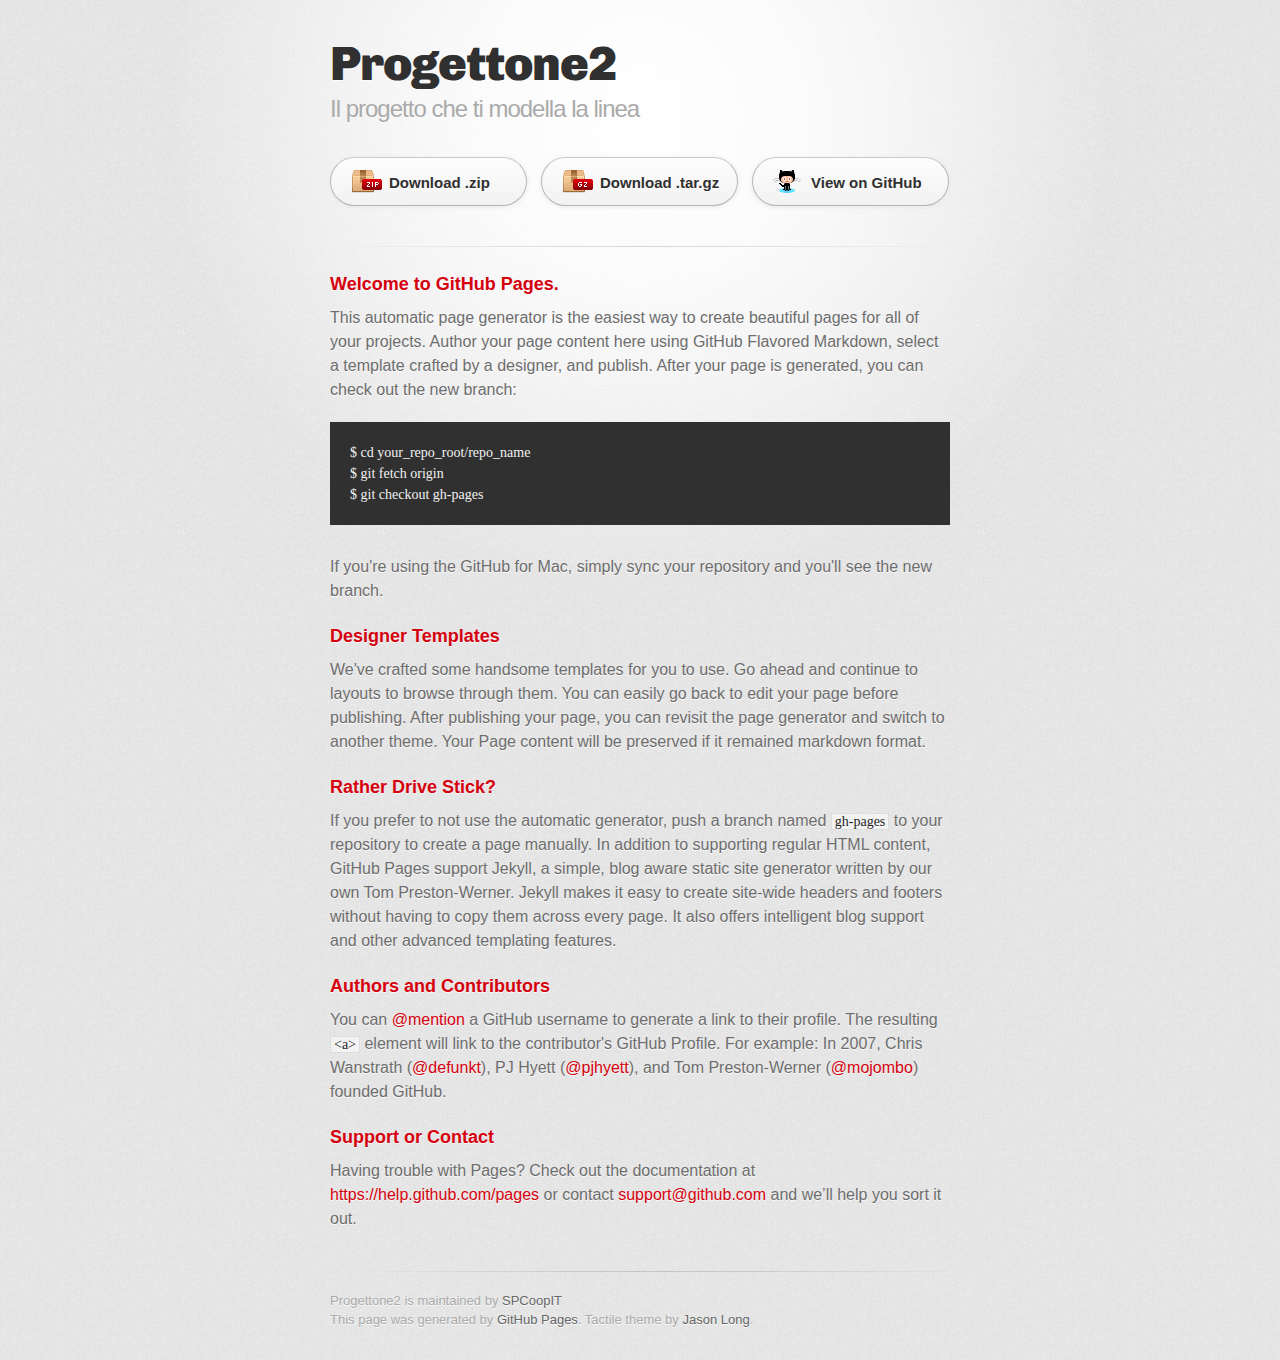
==== index.html @ f04b814a "Create gh-pages branch via GitHub" ====
<!DOCTYPE html>
<html>
  <head>
    <meta charset='utf-8'>
    <meta http-equiv="X-UA-Compatible" content="chrome=1">
    <link href='https://fonts.googleapis.com/css?family=Chivo:900' rel='stylesheet' type='text/css'>
    <link rel="stylesheet" type="text/css" href="stylesheets/stylesheet.css" media="screen">
    <link rel="stylesheet" type="text/css" href="stylesheets/pygment_trac.css" media="screen">
    <link rel="stylesheet" type="text/css" href="stylesheets/print.css" media="print">
    <!--[if lt IE 9]>
    <script src="//html5shiv.googlecode.com/svn/trunk/html5.js"></script>
    <![endif]-->
    <title>Progettone2 by SPCoopIT</title>
  </head>

  <body>
    <div id="container">
      <div class="inner">

        <header>
          <h1>Progettone2</h1>
          <h2>Il progetto che ti modella la linea</h2>
        </header>

        <section id="downloads" class="clearfix">
          <a href="https://github.com/SPCoopIT/Progettone2/zipball/master" id="download-zip" class="button"><span>Download .zip</span></a>
          <a href="https://github.com/SPCoopIT/Progettone2/tarball/master" id="download-tar-gz" class="button"><span>Download .tar.gz</span></a>
          <a href="https://github.com/SPCoopIT/Progettone2" id="view-on-github" class="button"><span>View on GitHub</span></a>
        </section>

        <hr>

        <section id="main_content">
          <h3>
<a id="welcome-to-github-pages" class="anchor" href="#welcome-to-github-pages" aria-hidden="true"><span class="octicon octicon-link"></span></a>Welcome to GitHub Pages.</h3>

<p>This automatic page generator is the easiest way to create beautiful pages for all of your projects. Author your page content here using GitHub Flavored Markdown, select a template crafted by a designer, and publish. After your page is generated, you can check out the new branch:</p>

<pre><code>$ cd your_repo_root/repo_name
$ git fetch origin
$ git checkout gh-pages
</code></pre>

<p>If you're using the GitHub for Mac, simply sync your repository and you'll see the new branch.</p>

<h3>
<a id="designer-templates" class="anchor" href="#designer-templates" aria-hidden="true"><span class="octicon octicon-link"></span></a>Designer Templates</h3>

<p>We've crafted some handsome templates for you to use. Go ahead and continue to layouts to browse through them. You can easily go back to edit your page before publishing. After publishing your page, you can revisit the page generator and switch to another theme. Your Page content will be preserved if it remained markdown format.</p>

<h3>
<a id="rather-drive-stick" class="anchor" href="#rather-drive-stick" aria-hidden="true"><span class="octicon octicon-link"></span></a>Rather Drive Stick?</h3>

<p>If you prefer to not use the automatic generator, push a branch named <code>gh-pages</code> to your repository to create a page manually. In addition to supporting regular HTML content, GitHub Pages support Jekyll, a simple, blog aware static site generator written by our own Tom Preston-Werner. Jekyll makes it easy to create site-wide headers and footers without having to copy them across every page. It also offers intelligent blog support and other advanced templating features.</p>

<h3>
<a id="authors-and-contributors" class="anchor" href="#authors-and-contributors" aria-hidden="true"><span class="octicon octicon-link"></span></a>Authors and Contributors</h3>

<p>You can <a href="https://github.com/blog/821" class="user-mention">@mention</a> a GitHub username to generate a link to their profile. The resulting <code>&lt;a&gt;</code> element will link to the contributor's GitHub Profile. For example: In 2007, Chris Wanstrath (<a href="https://github.com/defunkt" class="user-mention">@defunkt</a>), PJ Hyett (<a href="https://github.com/pjhyett" class="user-mention">@pjhyett</a>), and Tom Preston-Werner (<a href="https://github.com/mojombo" class="user-mention">@mojombo</a>) founded GitHub.</p>

<h3>
<a id="support-or-contact" class="anchor" href="#support-or-contact" aria-hidden="true"><span class="octicon octicon-link"></span></a>Support or Contact</h3>

<p>Having trouble with Pages? Check out the documentation at <a href="https://help.github.com/pages">https://help.github.com/pages</a> or contact <a href="mailto:support@github.com">support@github.com</a> and we’ll help you sort it out.</p>
        </section>

        <footer>
          Progettone2 is maintained by <a href="https://github.com/SPCoopIT">SPCoopIT</a><br>
          This page was generated by <a href="https://pages.github.com">GitHub Pages</a>. Tactile theme by <a href="https://twitter.com/jasonlong">Jason Long</a>.
        </footer>

        
      </div>
    </div>
  </body>
</html>
---- stylesheets/stylesheet.css ----
/* http://meyerweb.com/eric/tools/css/reset/
   v2.0 | 20110126
   License: none (public domain)
*/
html, body, div, span, applet, object, iframe,
h1, h2, h3, h4, h5, h6, p, blockquote, pre,
a, abbr, acronym, address, big, cite, code,
del, dfn, em, img, ins, kbd, q, s, samp,
small, strike, strong, sub, sup, tt, var,
b, u, i, center,
dl, dt, dd, ol, ul, li,
fieldset, form, label, legend,
table, caption, tbody, tfoot, thead, tr, th, td,
article, aside, canvas, details, embed,
figure, figcaption, footer, header, hgroup,
menu, nav, output, ruby, section, summary,
time, mark, audio, video {
	padding: 0;
	margin: 0;
	font: inherit;
	font-size: 100%;
	vertical-align: baseline;
	border: 0;
}
/* HTML5 display-role reset for older browsers */
article, aside, details, figcaption, figure,
footer, header, hgroup, menu, nav, section {
	display: block;
}
body {
	line-height: 1;
}
ol, ul {
	list-style: none;
}
blockquote, q {
	quotes: none;
}
blockquote:before, blockquote:after,
q:before, q:after {
	content: '';
	content: none;
}
table {
	border-spacing: 0;
	border-collapse: collapse;
}

/* LAYOUT STYLES */
body {
  font-family: 'Helvetica Neue', Helvetica, Arial, serif;
  font-size: 1em;
  line-height: 1.5;
  color: #6d6d6d;
  text-shadow: 0 1px 0 rgba(255, 255, 255, 0.8);
  background: #e7e7e7 url(../images/body-bg.png) 0 0 repeat;
}

a {
  color: #d5000d;
}
a:hover {
  color: #c5000c;
}

header {
  padding-top: 35px;
  padding-bottom: 25px;
}

header h1 {
  font-family: 'Chivo', 'Helvetica Neue', Helvetica, Arial, serif;
  font-size: 48px; font-weight: 900;
  line-height: 1.2;
  color: #303030;
  letter-spacing: -1px;
}

header h2 {
  font-size: 24px;
  font-weight: normal;
  line-height: 1.3;
  color: #aaa;
  letter-spacing: -1px;
}

#container {
  min-height: 595px;
  background: transparent url(../images/highlight-bg.jpg) 50% 0 no-repeat;
}

.inner {
  width: 620px;
  margin: 0 auto;
}

#container .inner img {
  max-width: 100%;
}

#downloads {
  margin-bottom: 40px;
}

a.button {
  display: block;
  float: left;
  width: 179px;
  padding: 12px 8px 12px 8px;
  margin-right: 14px;
  font-size: 15px;
  font-weight: bold;
  line-height: 25px;
  color: #303030;
  background: #fdfdfd; /* Old browsers */
  background: -moz-linear-gradient(top,  #fdfdfd 0%, #f2f2f2 100%); /* FF3.6+ */
  background: -webkit-gradient(linear, left top, left bottom, color-stop(0%,#fdfdfd), color-stop(100%,#f2f2f2)); /* Chrome,Safari4+ */
  background: -webkit-linear-gradient(top,  #fdfdfd 0%,#f2f2f2 100%); /* Chrome10+,Safari5.1+ */
  background: -o-linear-gradient(top,  #fdfdfd 0%,#f2f2f2 100%); /* Opera 11.10+ */
  background: -ms-linear-gradient(top,  #fdfdfd 0%,#f2f2f2 100%); /* IE10+ */
  background: linear-gradient(top,  #fdfdfd 0%,#f2f2f2 100%); /* W3C */
  filter: progid:DXImageTransform.Microsoft.gradient( startColorstr='#fdfdfd', endColorstr='#f2f2f2',GradientType=0 ); /* IE6-9 */
  border-top: solid 1px #cbcbcb;
  border-right: solid 1px #b7b7b7;
  border-bottom: solid 1px #b3b3b3;
  border-left: solid 1px #b7b7b7;
  border-radius: 30px;
  -webkit-box-shadow: 10px 10px 5px #888;
  -moz-box-shadow: 10px 10px 5px #888;
  box-shadow: 0px 1px 5px #e8e8e8;
  -moz-border-radius: 30px;
  -webkit-border-radius: 30px;
}
a.button:hover {
  background: #fafafa; /* Old browsers */
  background: -moz-linear-gradient(top,  #fdfdfd 0%, #f6f6f6 100%); /* FF3.6+ */
  background: -webkit-gradient(linear, left top, left bottom, color-stop(0%,#fdfdfd), color-stop(100%,#f6f6f6)); /* Chrome,Safari4+ */
  background: -webkit-linear-gradient(top,  #fdfdfd 0%,#f6f6f6 100%); /* Chrome10+,Safari5.1+ */
  background: -o-linear-gradient(top,  #fdfdfd 0%,#f6f6f6 100%); /* Opera 11.10+ */
  background: -ms-linear-gradient(top,  #fdfdfd 0%,#f6f6f6 100%); /* IE10+ */
  background: linear-gradient(top,  #fdfdfd 0%,#f6f6f6, 100%); /* W3C */
  filter: progid:DXImageTransform.Microsoft.gradient( startColorstr='#fdfdfd', endColorstr='#f6f6f6',GradientType=0 ); /* IE6-9 */
  border-top: solid 1px #b7b7b7;
  border-right: solid 1px #b3b3b3;
  border-bottom: solid 1px #b3b3b3;
  border-left: solid 1px #b3b3b3;
}

a.button span {
  display: block;
  height: 23px;
  padding-left: 50px;
}

#download-zip span {
  background: transparent url(../images/zip-icon.png) 12px 50% no-repeat;
}
#download-tar-gz span {
  background: transparent url(../images/tar-gz-icon.png) 12px 50% no-repeat;
}
#view-on-github span {
  background: transparent url(../images/octocat-icon.png) 12px 50% no-repeat;
}
#view-on-github {
  margin-right: 0;
}

code, pre {
  margin-bottom: 30px;
  font-family: Monaco, "Bitstream Vera Sans Mono", "Lucida Console", Terminal;
  font-size: 14px;
  color: #222;
}

code {
  padding: 0 3px;
  background-color: #f2f2f2;
  border: solid 1px #ddd;
}

pre {
  padding: 20px;
  overflow: auto;
  color: #f2f2f2;
  text-shadow: none;
  background: #303030;
}
pre code {
  padding: 0;
  color: #f2f2f2;
  background-color: #303030;
  border: none;
}

ul, ol, dl {
  margin-bottom: 20px;
}


/* COMMON STYLES */

hr {
  height: 1px;
  padding-bottom: 1em;
  margin-top: 1em;
  line-height: 1px;
  background: transparent url('../images/hr.png') 50% 0 no-repeat;
  border: none;
}

strong {
  font-weight: bold;
}

em {
  font-style: italic;
}

table {
  width: 100%;
  border: 1px solid #ebebeb;
}

th {
  font-weight: 500;
}

td {
  font-weight: 300;
  text-align: center;
  border: 1px solid #ebebeb;
}

form {
  padding: 20px;
  background: #f2f2f2;

}


/* GENERAL ELEMENT TYPE STYLES */

h1 {
  font-size: 32px;
}

h2 {
  margin-bottom: 8px;
  font-size: 22px;
  font-weight: bold;
  color: #303030;
}

h3 {
  margin-bottom: 8px;
  font-size: 18px;
  font-weight: bold;
  color: #d5000d;
}

h4 {
  font-size: 16px;
  font-weight: bold;
  color: #303030;
}

h5 {
  font-size: 1em;
  color: #303030;
}

h6 {
  font-size: .8em;
  color: #303030;
}

p {
  margin-bottom: 20px;
  font-weight: 300;
}

a {
  text-decoration: none;
}

p a {
  font-weight: 400;
}

blockquote {
  padding: 0 0 0 30px;
  margin-bottom: 20px;
  font-size: 1.6em;
  border-left: 10px solid #e9e9e9;
}

ul li {
  list-style-position: inside;
  list-style: disc;
  padding-left: 20px;
}

ol li {
  list-style-position: inside;
  list-style: decimal;
  padding-left: 3px;
}

dl dt {
  color: #303030;
}

footer {
  padding-top: 20px;
  padding-bottom: 30px;
  margin-top: 40px;
  font-size: 13px;
  color: #aaa;
  background: transparent url('../images/hr.png') 0 0 no-repeat;
}

footer a {
  color: #666;
}
footer a:hover {
  color: #444;
}

/* MISC */
.clearfix:after {
  display: block;
  height: 0;
  clear: both;
  visibility: hidden;
  content: '.';
}

.clearfix {display: inline-block;}
* html .clearfix {height: 1%;}
.clearfix {display: block;}

/* #Media Queries
================================================== */

/* Smaller than standard 960 (devices and browsers) */
@media only screen and (max-width: 959px) { }

/* Tablet Portrait size to standard 960 (devices and browsers) */
@media only screen and (min-width: 768px) and (max-width: 959px) { }

/* All Mobile Sizes (devices and browser) */
@media only screen and (max-width: 767px) {
  header {
    padding-top: 10px;
    padding-bottom: 10px;
  }
  #downloads {
    margin-bottom: 25px;
  }
  #download-zip, #download-tar-gz {
    display: none;
  }
  .inner {
    width: 94%;
    margin: 0 auto;
  }
}

/* Mobile Landscape Size to Tablet Portrait (devices and browsers) */
@media only screen and (min-width: 480px) and (max-width: 767px) { }

/* Mobile Portrait Size to Mobile Landscape Size (devices and browsers) */
@media only screen and (max-width: 479px) { }
---- stylesheets/pygment_trac.css ----
.highlight  { background: #ffffff; }
.highlight .c { color: #999988; font-style: italic } /* Comment */
.highlight .err { color: #a61717; background-color: #e3d2d2 } /* Error */
.highlight .k { font-weight: bold } /* Keyword */
.highlight .o { font-weight: bold } /* Operator */
.highlight .cm { color: #999988; font-style: italic } /* Comment.Multiline */
.highlight .cp { color: #999999; font-weight: bold } /* Comment.Preproc */
.highlight .c1 { color: #999988; font-style: italic } /* Comment.Single */
.highlight .cs { color: #999999; font-weight: bold; font-style: italic } /* Comment.Special */
.highlight .gd { color: #000000; background-color: #ffdddd } /* Generic.Deleted */
.highlight .gd .x { color: #000000; background-color: #ffaaaa } /* Generic.Deleted.Specific */
.highlight .ge { font-style: italic } /* Generic.Emph */
.highlight .gr { color: #aa0000 } /* Generic.Error */
.highlight .gh { color: #999999 } /* Generic.Heading */
.highlight .gi { color: #000000; background-color: #ddffdd } /* Generic.Inserted */
.highlight .gi .x { color: #000000; background-color: #aaffaa } /* Generic.Inserted.Specific */
.highlight .go { color: #888888 } /* Generic.Output */
.highlight .gp { color: #555555 } /* Generic.Prompt */
.highlight .gs { font-weight: bold } /* Generic.Strong */
.highlight .gu { color: #800080; font-weight: bold; } /* Generic.Subheading */
.highlight .gt { color: #aa0000 } /* Generic.Traceback */
.highlight .kc { font-weight: bold } /* Keyword.Constant */
.highlight .kd { font-weight: bold } /* Keyword.Declaration */
.highlight .kn { font-weight: bold } /* Keyword.Namespace */
.highlight .kp { font-weight: bold } /* Keyword.Pseudo */
.highlight .kr { font-weight: bold } /* Keyword.Reserved */
.highlight .kt { color: #445588; font-weight: bold } /* Keyword.Type */
.highlight .m { color: #009999 } /* Literal.Number */
.highlight .s { color: #d14 } /* Literal.String */
.highlight .na { color: #008080 } /* Name.Attribute */
.highlight .nb { color: #0086B3 } /* Name.Builtin */
.highlight .nc { color: #445588; font-weight: bold } /* Name.Class */
.highlight .no { color: #008080 } /* Name.Constant */
.highlight .ni { color: #800080 } /* Name.Entity */
.highlight .ne { color: #990000; font-weight: bold } /* Name.Exception */
.highlight .nf { color: #990000; font-weight: bold } /* Name.Function */
.highlight .nn { color: #555555 } /* Name.Namespace */
.highlight .nt { color: #000080 } /* Name.Tag */
.highlight .nv { color: #008080 } /* Name.Variable */
.highlight .ow { font-weight: bold } /* Operator.Word */
.highlight .w { color: #bbbbbb } /* Text.Whitespace */
.highlight .mf { color: #009999 } /* Literal.Number.Float */
.highlight .mh { color: #009999 } /* Literal.Number.Hex */
.highlight .mi { color: #009999 } /* Literal.Number.Integer */
.highlight .mo { color: #009999 } /* Literal.Number.Oct */
.highlight .sb { color: #d14 } /* Literal.String.Backtick */
.highlight .sc { color: #d14 } /* Literal.String.Char */
.highlight .sd { color: #d14 } /* Literal.String.Doc */
.highlight .s2 { color: #d14 } /* Literal.String.Double */
.highlight .se { color: #d14 } /* Literal.String.Escape */
.highlight .sh { color: #d14 } /* Literal.String.Heredoc */
.highlight .si { color: #d14 } /* Literal.String.Interpol */
.highlight .sx { color: #d14 } /* Literal.String.Other */
.highlight .sr { color: #009926 } /* Literal.String.Regex */
.highlight .s1 { color: #d14 } /* Literal.String.Single */
.highlight .ss { color: #990073 } /* Literal.String.Symbol */
.highlight .bp { color: #999999 } /* Name.Builtin.Pseudo */
.highlight .vc { color: #008080 } /* Name.Variable.Class */
.highlight .vg { color: #008080 } /* Name.Variable.Global */
.highlight .vi { color: #008080 } /* Name.Variable.Instance */
.highlight .il { color: #009999 } /* Literal.Number.Integer.Long */

.type-csharp .highlight .k { color: #0000FF }
.type-csharp .highlight .kt { color: #0000FF }
.type-csharp .highlight .nf { color: #000000; font-weight: normal }
.type-csharp .highlight .nc { color: #2B91AF }
.type-csharp .highlight .nn { color: #000000 }
.type-csharp .highlight .s { color: #A31515 }
.type-csharp .highlight .sc { color: #A31515 }
---- stylesheets/print.css ----
html, body, div, span, applet, object, iframe,
h1, h2, h3, h4, h5, h6, p, blockquote, pre,
a, abbr, acronym, address, big, cite, code,
del, dfn, em, img, ins, kbd, q, s, samp,
small, strike, strong, sub, sup, tt, var,
b, u, i, center,
dl, dt, dd, ol, ul, li,
fieldset, form, label, legend,
table, caption, tbody, tfoot, thead, tr, th, td,
article, aside, canvas, details, embed,
figure, figcaption, footer, header, hgroup,
menu, nav, output, ruby, section, summary,
time, mark, audio, video {
  padding: 0;
  margin: 0;
  font: inherit;
  font-size: 100%;
  vertical-align: baseline;
  border: 0;
}
/* HTML5 display-role reset for older browsers */
article, aside, details, figcaption, figure,
footer, header, hgroup, menu, nav, section {
  display: block;
}
body {
  line-height: 1;
}
ol, ul {
  list-style: none;
}
blockquote, q {
  quotes: none;
}
blockquote:before, blockquote:after,
q:before, q:after {
  content: '';
  content: none;
}
table {
  border-spacing: 0;
  border-collapse: collapse;
}
body {
  font-family: 'Helvetica Neue', Helvetica, Arial, serif;
  font-size: 13px;
  line-height: 1.5;
  color: #000;
}

a {
  font-weight: bold;
  color: #d5000d;
}

header {
  padding-top: 35px;
  padding-bottom: 10px;
}

header h1 {
  font-size: 48px;
  font-weight: bold;
  line-height: 1.2;
  color: #303030;
  letter-spacing: -1px;
}

header h2 {
  font-size: 24px;
  font-weight: normal;
  line-height: 1.3;
  color: #aaa;
  letter-spacing: -1px;
}
#downloads {
  display: none;
}
#main_content {
  padding-top: 20px;
}

code, pre {
  margin-bottom: 30px;
  font-family: Monaco, "Bitstream Vera Sans Mono", "Lucida Console", Terminal;
  font-size: 12px;
  color: #222;
}

code {
  padding: 0 3px;
}

pre {
  padding: 20px;
  overflow: auto;
  border: solid 1px #ddd;
}
pre code {
  padding: 0;
}

ul, ol, dl {
  margin-bottom: 20px;
}


/* COMMON STYLES */

table {
  width: 100%;
  border: 1px solid #ebebeb;
}

th {
  font-weight: 500;
}

td {
  font-weight: 300;
  text-align: center;
  border: 1px solid #ebebeb;
}

form {
  padding: 20px;
  background: #f2f2f2;

}


/* GENERAL ELEMENT TYPE STYLES */

h1 {
  font-size: 2.8em;
}

h2 {
  margin-bottom: 8px;
  font-size: 22px;
  font-weight: bold;
  color: #303030;
}

h3 {
  margin-bottom: 8px;
  font-size: 18px;
  font-weight: bold;
  color: #d5000d;
}

h4 {
  font-size: 16px;
  font-weight: bold;
  color: #303030;
}

h5 {
  font-size: 1em;
  color: #303030;
}

h6 {
  font-size: .8em;
  color: #303030;
}

p {
  margin-bottom: 20px;
  font-weight: 300;
}

a {
  text-decoration: none;
}

p a {
  font-weight: 400;
}

blockquote {
  padding: 0 0 0 30px;
  margin-bottom: 20px;
  font-size: 1.6em;
  border-left: 10px solid #e9e9e9;
}

ul li {
  list-style-position: inside;
  list-style: disc;
  padding-left: 20px;
}

ol li {
  list-style-position: inside;
  list-style: decimal;
  padding-left: 3px;
}

dl dd {
  font-style: italic;
  font-weight: 100;
}

footer {
  padding-top: 20px;
  padding-bottom: 30px;
  margin-top: 40px;
  font-size: 13px;
  color: #aaa;
}

footer a {
  color: #666;
}

/* MISC */
.clearfix:after {
  display: block;
  height: 0;
  clear: both;
  visibility: hidden;
  content: '.';
}

.clearfix {display: inline-block;}
* html .clearfix {height: 1%;}
.clearfix {display: block;}
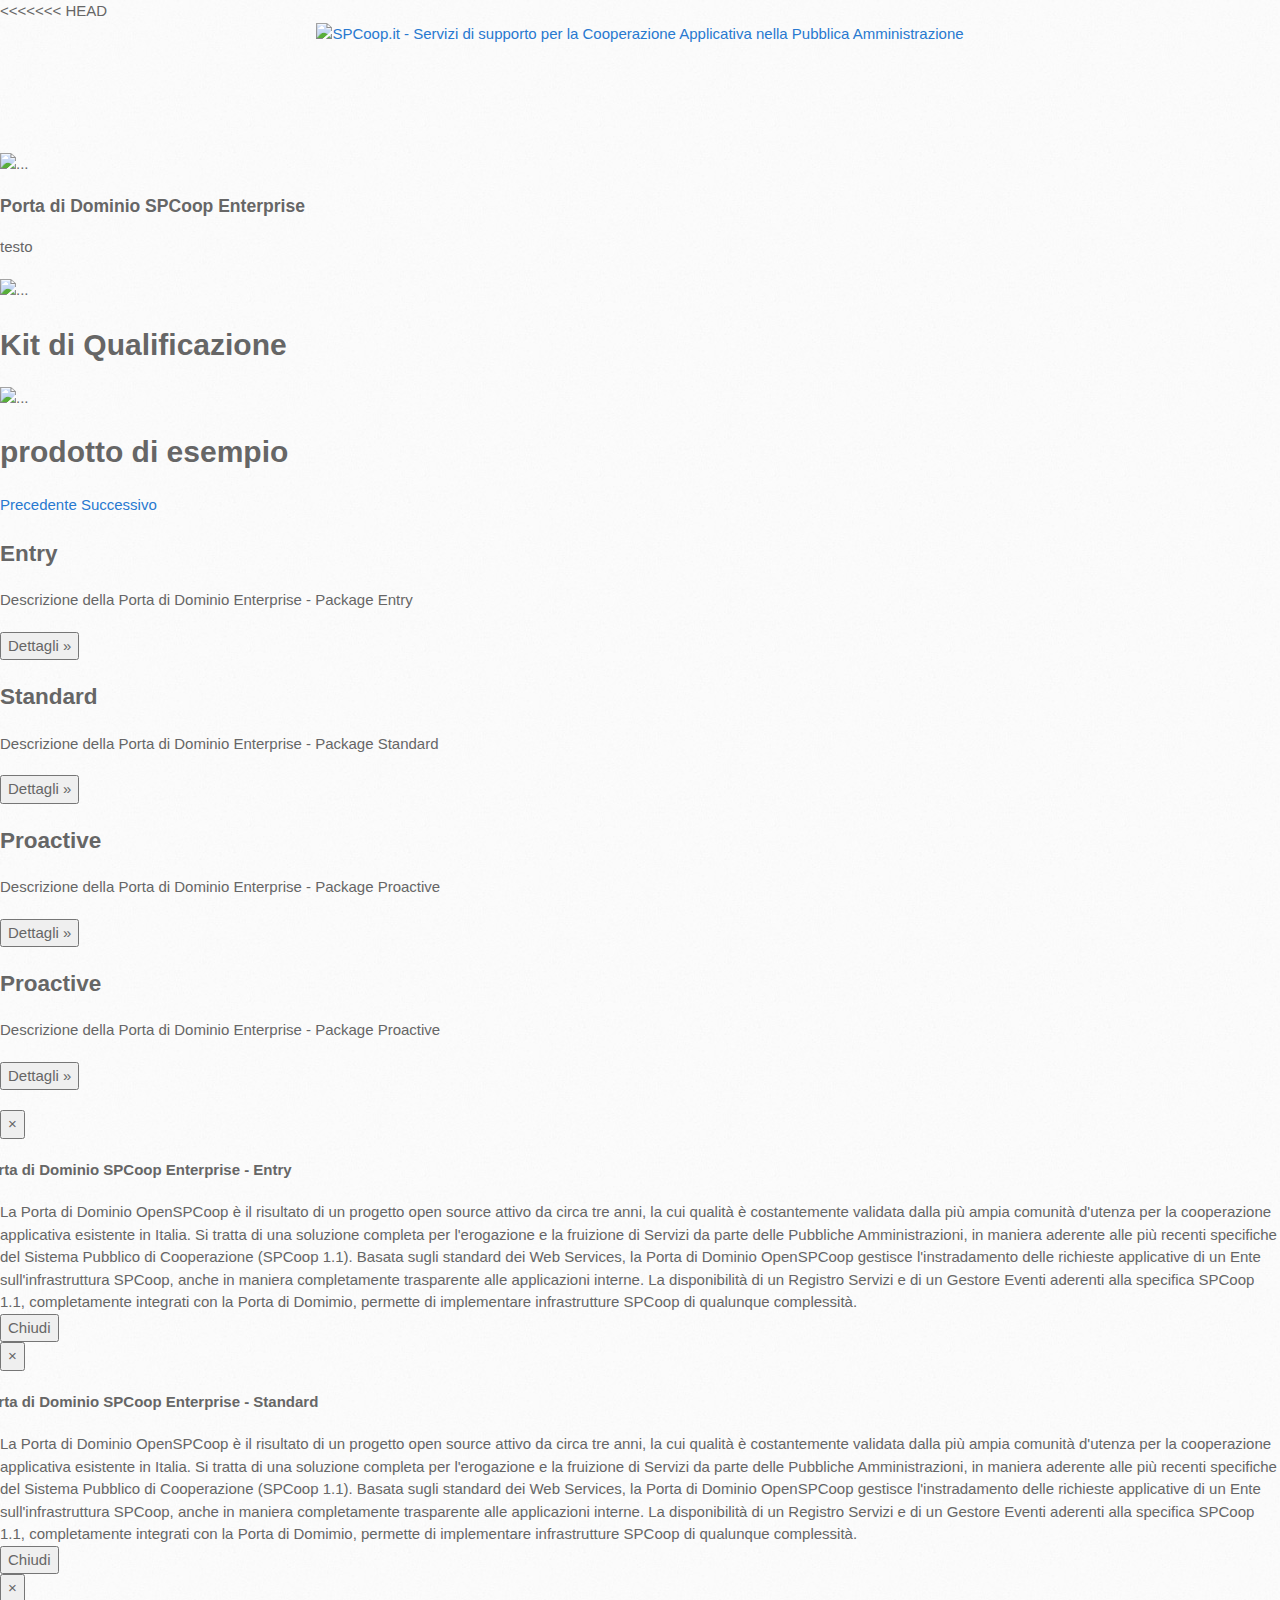
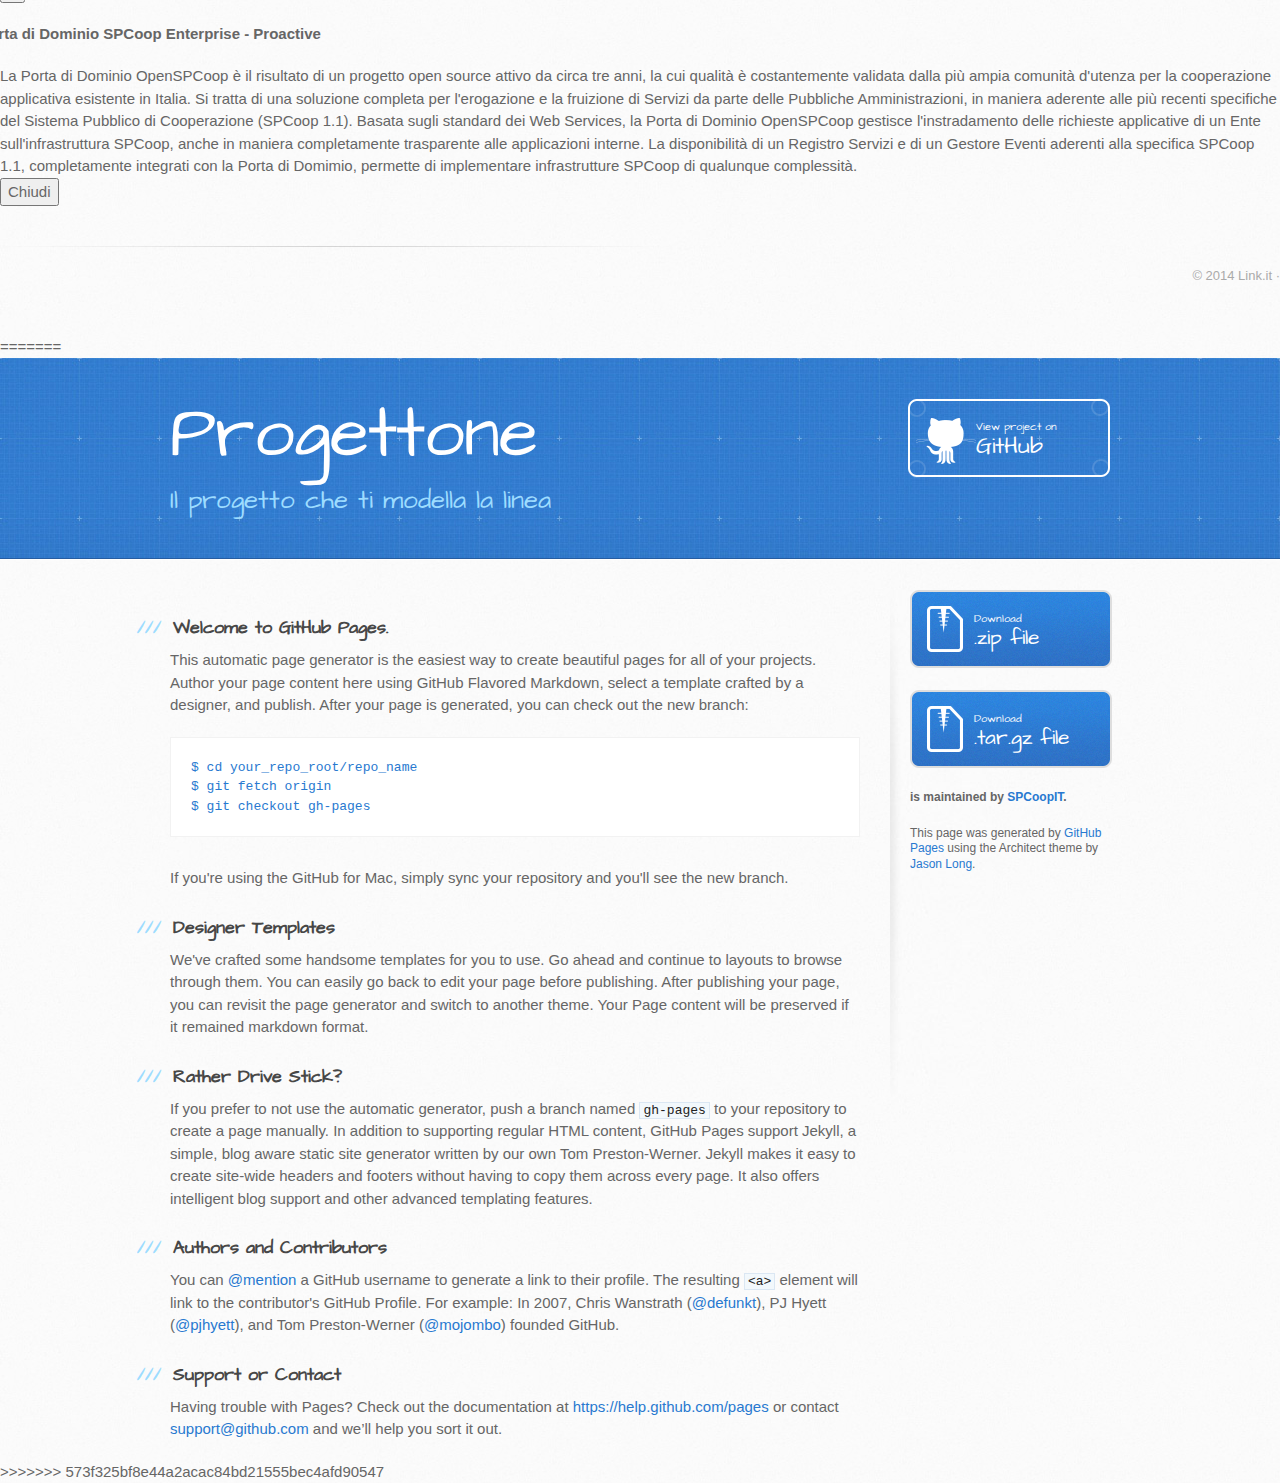
==== commit 065e4d1a: "Merge branch 'gh-pages' of https://github.com/SPCoopIT/Progettone into gh-pages" ====
--- a/index.html
+++ b/index.html
@@ -1,36 +1,219 @@
+<<<<<<< HEAD
+<!DOCTYPE html>
+<html lang="en">
+  <head>
+    <meta charset="utf-8">
+    <meta http-equiv="X-UA-Compatible" content="IE=edge">
+    <meta name="viewport" content="width=device-width, initial-scale=1">
+    <meta name="description" content="">
+    <meta name="author" content="">
+    <link rel="icon" href="../../favicon.ico">
+
+    <title>Starter Template for Bootstrap</title>
+
+    <!-- Bootstrap core CSS -->
+    <link href="css/bootstrap.min.css" rel="stylesheet">
+
+    <!-- Custom styles for this template -->
+    <link href="starter-template.css" rel="stylesheet">
+
+    <!-- Just for debugging purposes. Don't actually copy these 2 lines! -->
+    <!--[if lt IE 9]><script src="../../assets/js/ie8-responsive-file-warning.js"></script><![endif]-->
+    <script src="../../assets/js/ie-emulation-modes-warning.js"></script>
+
+    <!-- HTML5 shim and Respond.js for IE8 support of HTML5 elements and media queries -->
+    <!--[if lt IE 9]>
+      <script src="https://oss.maxcdn.com/html5shiv/3.7.2/html5shiv.min.js"></script>
+      <script src="https://oss.maxcdn.com/respond/1.4.2/respond.min.js"></script>
+    <![endif]-->
+	
+	<link href="css/spcoopit.css" rel="stylesheet">
+  </head>
+
+  <body>
+    <div class="container">
+			<p align="center"><a href="http://www.spcoop.it/spcoopit/jsp/index.jsp"><img src="imgs/lnk_web_spcoophead.gif" alt="SPCoop.it - Servizi di supporto per la Cooperazione Applicativa nella Pubblica Amministrazione" /></a></p>
+
+		<div id="carousel-example-generic" class="carousel slide" data-ride="carousel">
+		  <!-- Indicators -->
+		  <ol class="carousel-indicators">
+			<li data-target="#carousel-example-generic" data-slide-to="0" class="active"></li>
+			<li data-target="#carousel-example-generic" data-slide-to="1"></li>
+			<li data-target="#carousel-example-generic" data-slide-to="2"></li>
+		  </ol>
+
+		  <!-- Wrapper for slides -->
+		  <div class="carousel-inner" role="listbox">
+			<div class="item active">
+			  <img src="imgs/spcoopit_tv.jpg" alt="...">
+			  <div class="carousel-caption">
+				<h3>Porta di Dominio SPCoop Enterprise</h3>
+				<p>testo</p>
+			  </div>
+			</div>
+			<div class="item">
+			  <img src="imgs/lnk_tv1.jpg" alt="...">
+			  <div class="carousel-caption">
+				<h1>Kit di Qualificazione</h1>
+			  </div>
+			</div>
+			<div class="item">
+			  <img src="imgs/lnk_web_openspcoophead.gif" alt="...">
+			  <div class="carousel-caption">
+				<h1>prodotto di esempio</h1>
+			  </div>
+			</div>
+		  </div>
+
+		  <!-- Controls -->
+		  <a class="left carousel-control" href="#carousel-example-generic" role="button" data-slide="prev">
+			<span class="glyphicon glyphicon-chevron-left" aria-hidden="true"></span>
+			<span class="sr-only">Precedente</span>
+		  </a>
+		  <a class="right carousel-control" href="#carousel-example-generic" role="button" data-slide="next">
+			<span class="glyphicon glyphicon-chevron-right" aria-hidden="true"></span>
+			<span class="sr-only">Successivo</span>
+		  </a>
+		</div>
+	</div>
+
+
+      <div class="marketing row">
+		<div class="col-xs-1"><p/></div>
+        <div class="col-xs-2 well">
+          <h2>Entry</h2>
+          <p>Descrizione della Porta di Dominio Enterprise - Package Entry</p>
+          <p><button type="button" class="btn btn-primary btn-lg" data-toggle="modal" data-target="#entryModal">Dettagli &raquo;</button></p>
+        </div><!-- /.col-lg-4 -->
+       <div class="col-xs-2 well">
+          <h2>Standard</h2>
+          <p>Descrizione della Porta di Dominio Enterprise - Package Standard</p>
+          <p><button type="button" class="btn btn-primary btn-lg" data-toggle="modal" data-target="#standardModal">Dettagli &raquo;</button></p>
+        </div><!-- /.col-lg-4 -->
+        <div class="col-xs-2 well">
+          <h2>Proactive</h2>
+          <p>Descrizione della Porta di Dominio Enterprise - Package Proactive</p>
+          <p><button type="button" class="btn btn-primary btn-lg" data-toggle="modal" data-target="#proactiveModal">Dettagli &raquo;</button>
+			</p>
+        </div><!-- /.col-lg-4 -->
+        <div class="col-xs-2 well">
+          <h2>Proactive</h2>
+          <p>Descrizione della Porta di Dominio Enterprise - Package Proactive</p>
+          <p><button type="button" class="btn btn-primary btn-lg" data-toggle="modal" data-target="#proactiveModal">Dettagli &raquo;</button>
+			</p>
+        </div><!-- /.col-lg-4 -->
+  		<div class="col-xs-1"><p/></div>
+    </div><!-- /.row -->
+
+
+<!-- Entry -->
+<div class="modal fade" id="entryModal" tabindex="-1" role="dialog" aria-labelledby="myModalLabel" aria-hidden="true">
+  <div class="modal-dialog">
+    <div class="modal-content">
+      <div class="modal-header">
+        <button type="button" class="close" data-dismiss="modal" aria-label="Close"><span aria-hidden="true">&times;</span></button>
+        <h4 class="modal-title" id="myModalLabel">Porta di Dominio SPCoop Enterprise - Entry</h4>
+      </div>
+      <div class="modal-body">
+         La Porta di Dominio OpenSPCoop &egrave; il risultato di un progetto open source attivo da circa tre anni, la cui qualit&agrave; &egrave; costantemente validata dalla pi&ugrave; ampia comunit&agrave; d'utenza per la cooperazione applicativa esistente in Italia. Si tratta di una soluzione completa per l'erogazione e la fruizione di Servizi da parte delle Pubbliche Amministrazioni, in maniera aderente alle pi&ugrave; recenti specifiche del Sistema Pubblico di Cooperazione (SPCoop 1.1).
+
+		Basata sugli standard dei Web Services, la Porta di Dominio OpenSPCoop gestisce l'instradamento delle richieste applicative di un Ente sull'infrastruttura SPCoop, anche in maniera completamente trasparente alle applicazioni interne. La disponibilit&agrave; di un Registro Servizi e di un Gestore Eventi aderenti alla specifica SPCoop 1.1, completamente integrati con la Porta di Domimio, permette di implementare infrastrutture SPCoop di qualunque complessit&agrave;. 
+      </div>
+      <div class="modal-footer">
+        <button type="button" class="btn btn-default" data-dismiss="modal">Chiudi</button>
+      </div>
+    </div>
+  </div>
+</div>
+
+<!-- Standard -->
+<div class="modal fade" id="standardModal" tabindex="-1" role="dialog" aria-labelledby="myModalLabel" aria-hidden="true">
+  <div class="modal-dialog">
+    <div class="modal-content">
+      <div class="modal-header">
+        <button type="button" class="close" data-dismiss="modal" aria-label="Close"><span aria-hidden="true">&times;</span></button>
+        <h4 class="modal-title" id="myModalLabel">Porta di Dominio SPCoop Enterprise - Standard</h4>
+      </div>
+      <div class="modal-body">
+         La Porta di Dominio OpenSPCoop &egrave; il risultato di un progetto open source attivo da circa tre anni, la cui qualit&agrave; &egrave; costantemente validata dalla pi&ugrave; ampia comunit&agrave; d'utenza per la cooperazione applicativa esistente in Italia. Si tratta di una soluzione completa per l'erogazione e la fruizione di Servizi da parte delle Pubbliche Amministrazioni, in maniera aderente alle pi&ugrave; recenti specifiche del Sistema Pubblico di Cooperazione (SPCoop 1.1).
+
+		Basata sugli standard dei Web Services, la Porta di Dominio OpenSPCoop gestisce l'instradamento delle richieste applicative di un Ente sull'infrastruttura SPCoop, anche in maniera completamente trasparente alle applicazioni interne. La disponibilit&agrave; di un Registro Servizi e di un Gestore Eventi aderenti alla specifica SPCoop 1.1, completamente integrati con la Porta di Domimio, permette di implementare infrastrutture SPCoop di qualunque complessit&agrave;. 
+      </div>
+      <div class="modal-footer">
+        <button type="button" class="btn btn-default" data-dismiss="modal">Chiudi</button>
+      </div>
+    </div>
+  </div>
+</div>
+
+<!-- Proactive -->
+<div class="modal fade" id="proactiveModal" tabindex="-1" role="dialog" aria-labelledby="myModalLabel" aria-hidden="true">
+  <div class="modal-dialog">
+    <div class="modal-content">
+      <div class="modal-header">
+        <button type="button" class="close" data-dismiss="modal" aria-label="Close"><span aria-hidden="true">&times;</span></button>
+        <h4 class="modal-title" id="myModalLabel">Porta di Dominio SPCoop Enterprise - Proactive</h4>
+      </div>
+      <div class="modal-body">
+         La Porta di Dominio OpenSPCoop &egrave; il risultato di un progetto open source attivo da circa tre anni, la cui qualit&agrave; &egrave; costantemente validata dalla pi&ugrave; ampia comunit&agrave; d'utenza per la cooperazione applicativa esistente in Italia. Si tratta di una soluzione completa per l'erogazione e la fruizione di Servizi da parte delle Pubbliche Amministrazioni, in maniera aderente alle pi&ugrave; recenti specifiche del Sistema Pubblico di Cooperazione (SPCoop 1.1).
+
+		Basata sugli standard dei Web Services, la Porta di Dominio OpenSPCoop gestisce l'instradamento delle richieste applicative di un Ente sull'infrastruttura SPCoop, anche in maniera completamente trasparente alle applicazioni interne. La disponibilit&agrave; di un Registro Servizi e di un Gestore Eventi aderenti alla specifica SPCoop 1.1, completamente integrati con la Porta di Domimio, permette di implementare infrastrutture SPCoop di qualunque complessit&agrave;. 
+      </div>
+      <div class="modal-footer">
+        <button type="button" class="btn btn-default" data-dismiss="modal">Chiudi</button>
+      </div>
+    </div>
+  </div>
+</div>
+
+
+     <!-- FOOTER -->
+      <footer>
+        <p align="right">&copy; 2014 Link.it &middot; </p>
+      </footer>
+    </div><!-- /.container -->
+
+
+    <!-- Bootstrap core JavaScript
+    ================================================== -->
+    <!-- Placed at the end of the document so the pages load faster -->
+    <script src="https://ajax.googleapis.com/ajax/libs/jquery/1.11.1/jquery.min.js"></script>
+    <script src="js/bootstrap.js"></script>
+    <!-- IE10 viewport hack for Surface/desktop Windows 8 bug -->
+    <script src="../../assets/js/ie10-viewport-bug-workaround.js"></script>
+  </body>
+</html>
+=======
 <!DOCTYPE html>
 <html>
   <head>
     <meta charset='utf-8'>
     <meta http-equiv="X-UA-Compatible" content="chrome=1">
-    <link href='https://fonts.googleapis.com/css?family=Chivo:900' rel='stylesheet' type='text/css'>
+    <meta name="viewport" content="width=device-width, initial-scale=1, maximum-scale=1">
+    <link href='https://fonts.googleapis.com/css?family=Architects+Daughter' rel='stylesheet' type='text/css'>
     <link rel="stylesheet" type="text/css" href="stylesheets/stylesheet.css" media="screen">
     <link rel="stylesheet" type="text/css" href="stylesheets/pygment_trac.css" media="screen">
     <link rel="stylesheet" type="text/css" href="stylesheets/print.css" media="print">
+
     <!--[if lt IE 9]>
     <script src="//html5shiv.googlecode.com/svn/trunk/html5.js"></script>
     <![endif]-->
-    <title>Progettone2 by SPCoopIT</title>
+
+    <title>Progettone by SPCoopIT</title>
   </head>
 
   <body>
-    <div id="container">
+    <header>
       <div class="inner">
-
-        <header>
-          <h1>Progettone2</h1>
-          <h2>Il progetto che ti modella la linea</h2>
-        </header>
-
-        <section id="downloads" class="clearfix">
-          <a href="https://github.com/SPCoopIT/Progettone2/zipball/master" id="download-zip" class="button"><span>Download .zip</span></a>
-          <a href="https://github.com/SPCoopIT/Progettone2/tarball/master" id="download-tar-gz" class="button"><span>Download .tar.gz</span></a>
-          <a href="https://github.com/SPCoopIT/Progettone2" id="view-on-github" class="button"><span>View on GitHub</span></a>
-        </section>
-
-        <hr>
-
-        <section id="main_content">
+        <h1>Progettone</h1>
+        <h2>Il progetto che ti modella la linea</h2>
+        <a href="https://github.com/SPCoopIT/Progettone" class="button"><small>View project on</small> GitHub</a>
+      </div>
+    </header>
+
+    <div id="content-wrapper">
+      <div class="inner clearfix">
+        <section id="main-content">
           <h3>
 <a id="welcome-to-github-pages" class="anchor" href="#welcome-to-github-pages" aria-hidden="true"><span class="octicon octicon-link"></span></a>Welcome to GitHub Pages.</h3>
 
@@ -64,13 +247,24 @@
 <p>Having trouble with Pages? Check out the documentation at <a href="https://help.github.com/pages">https://help.github.com/pages</a> or contact <a href="mailto:support@github.com">support@github.com</a> and we’ll help you sort it out.</p>
         </section>
 
-        <footer>
-          Progettone2 is maintained by <a href="https://github.com/SPCoopIT">SPCoopIT</a><br>
-          This page was generated by <a href="https://pages.github.com">GitHub Pages</a>. Tactile theme by <a href="https://twitter.com/jasonlong">Jason Long</a>.
-        </footer>
-
-        
+        <aside id="sidebar">
+          <a href="https://github.com/SPCoopIT/Progettone/zipball/master" class="button">
+            <small>Download</small>
+            .zip file
+          </a>
+          <a href="https://github.com/SPCoopIT/Progettone/tarball/master" class="button">
+            <small>Download</small>
+            .tar.gz file
+          </a>
+
+          <p class="repo-owner"><a href="https://github.com/SPCoopIT/Progettone"></a> is maintained by <a href="https://github.com/SPCoopIT">SPCoopIT</a>.</p>
+
+          <p>This page was generated by <a href="https://pages.github.com">GitHub Pages</a> using the Architect theme by <a href="https://twitter.com/jasonlong">Jason Long</a>.</p>
+        </aside>
       </div>
     </div>
+
+  
   </body>
-</html>+</html>
+>>>>>>> 573f325bf8e44a2acac84bd21555bec4afd90547
--- a/stylesheets/stylesheet.css
+++ b/stylesheets/stylesheet.css
@@ -1,101 +1,515 @@
-/* http://meyerweb.com/eric/tools/css/reset/
-   v2.0 | 20110126
-   License: none (public domain)
-*/
-html, body, div, span, applet, object, iframe,
-h1, h2, h3, h4, h5, h6, p, blockquote, pre,
-a, abbr, acronym, address, big, cite, code,
-del, dfn, em, img, ins, kbd, q, s, samp,
-small, strike, strong, sub, sup, tt, var,
-b, u, i, center,
-dl, dt, dd, ol, ul, li,
-fieldset, form, label, legend,
-table, caption, tbody, tfoot, thead, tr, th, td,
-article, aside, canvas, details, embed,
-figure, figcaption, footer, header, hgroup,
-menu, nav, output, ruby, section, summary,
-time, mark, audio, video {
-	padding: 0;
-	margin: 0;
-	font: inherit;
-	font-size: 100%;
-	vertical-align: baseline;
-	border: 0;
-}
-/* HTML5 display-role reset for older browsers */
-article, aside, details, figcaption, figure,
-footer, header, hgroup, menu, nav, section {
-	display: block;
-}
+/*! normalize.css v3.0.2 | MIT License | git.io/normalize */
+
+/**
+ * 1. Set default font family to sans-serif.
+ * 2. Prevent iOS text size adjust after orientation change, without disabling
+ *    user zoom.
+ */
+
+html {
+  font-family: sans-serif; /* 1 */
+  -webkit-text-size-adjust: 100%; /* 2 */
+  -ms-text-size-adjust: 100%; /* 2 */
+}
+
+/**
+ * Remove default margin.
+ */
+
 body {
-	line-height: 1;
-}
-ol, ul {
-	list-style: none;
-}
-blockquote, q {
-	quotes: none;
-}
-blockquote:before, blockquote:after,
-q:before, q:after {
-	content: '';
-	content: none;
-}
+  margin: 0;
+}
+
+/* HTML5 display definitions
+   ========================================================================== */
+
+/**
+ * Correct `block` display not defined for any HTML5 element in IE 8/9.
+ * Correct `block` display not defined for `details` or `summary` in IE 10/11
+ * and Firefox.
+ * Correct `block` display not defined for `main` in IE 11.
+ */
+
+article,
+aside,
+details,
+figcaption,
+figure,
+footer,
+header,
+hgroup,
+main,
+menu,
+nav,
+section,
+summary {
+  display: block;
+}
+
+/**
+ * 1. Correct `inline-block` display not defined in IE 8/9.
+ * 2. Normalize vertical alignment of `progress` in Chrome, Firefox, and Opera.
+ */
+
+audio,
+canvas,
+progress,
+video {
+  display: inline-block; /* 1 */
+  vertical-align: baseline; /* 2 */
+}
+
+/**
+ * Prevent modern browsers from displaying `audio` without controls.
+ * Remove excess height in iOS 5 devices.
+ */
+
+audio:not([controls]) {
+  display: none;
+  height: 0;
+}
+
+/**
+ * Address `[hidden]` styling not present in IE 8/9/10.
+ * Hide the `template` element in IE 8/9/11, Safari, and Firefox < 22.
+ */
+
+[hidden],
+template {
+  display: none;
+}
+
+/* Links
+   ========================================================================== */
+
+/**
+ * Remove the gray background color from active links in IE 10.
+ */
+
+a {
+  background-color: transparent;
+}
+
+/**
+ * Improve readability when focused and also mouse hovered in all browsers.
+ */
+
+a:active,
+a:hover {
+  outline: 0;
+}
+
+/* Text-level semantics
+   ========================================================================== */
+
+/**
+ * Address styling not present in IE 8/9/10/11, Safari, and Chrome.
+ */
+
+abbr[title] {
+  border-bottom: 1px dotted;
+}
+
+/**
+ * Address style set to `bolder` in Firefox 4+, Safari, and Chrome.
+ */
+
+b,
+strong {
+  font-weight: bold;
+}
+
+/**
+ * Address styling not present in Safari and Chrome.
+ */
+
+dfn {
+  font-style: italic;
+}
+
+/**
+ * Address variable `h1` font-size and margin within `section` and `article`
+ * contexts in Firefox 4+, Safari, and Chrome.
+ */
+
+h1 {
+  margin: 0.67em 0;
+  font-size: 2em;
+}
+
+/**
+ * Address styling not present in IE 8/9.
+ */
+
+mark {
+  color: #000;
+  background: #ff0;
+}
+
+/**
+ * Address inconsistent and variable font size in all browsers.
+ */
+
+small {
+  font-size: 80%;
+}
+
+/**
+ * Prevent `sub` and `sup` affecting `line-height` in all browsers.
+ */
+
+sub,
+sup {
+  position: relative;
+  font-size: 75%;
+  line-height: 0;
+  vertical-align: baseline;
+}
+
+sup {
+  top: -0.5em;
+}
+
+sub {
+  bottom: -0.25em;
+}
+
+/* Embedded content
+   ========================================================================== */
+
+/**
+ * Remove border when inside `a` element in IE 8/9/10.
+ */
+
+img {
+  border: 0;
+}
+
+/**
+ * Correct overflow not hidden in IE 9/10/11.
+ */
+
+svg:not(:root) {
+  overflow: hidden;
+}
+
+/* Grouping content
+   ========================================================================== */
+
+/**
+ * Address margin not present in IE 8/9 and Safari.
+ */
+
+figure {
+  margin: 1em 40px;
+}
+
+/**
+ * Address differences between Firefox and other browsers.
+ */
+
+hr {
+  height: 0;
+  -moz-box-sizing: content-box;
+  box-sizing: content-box;
+}
+
+/**
+ * Contain overflow in all browsers.
+ */
+
+pre {
+  overflow: auto;
+}
+
+/**
+ * Address odd `em`-unit font size rendering in all browsers.
+ */
+
+code,
+kbd,
+pre,
+samp {
+  font-family: monospace, monospace;
+  font-size: 1em;
+}
+
+/* Forms
+   ========================================================================== */
+
+/**
+ * Known limitation: by default, Chrome and Safari on OS X allow very limited
+ * styling of `select`, unless a `border` property is set.
+ */
+
+/**
+ * 1. Correct color not being inherited.
+ *    Known issue: affects color of disabled elements.
+ * 2. Correct font properties not being inherited.
+ * 3. Address margins set differently in Firefox 4+, Safari, and Chrome.
+ */
+
+button,
+input,
+optgroup,
+select,
+textarea {
+  margin: 0; /* 3 */
+  font: inherit; /* 2 */
+  color: inherit; /* 1 */
+}
+
+/**
+ * Address `overflow` set to `hidden` in IE 8/9/10/11.
+ */
+
+button {
+  overflow: visible;
+}
+
+/**
+ * Address inconsistent `text-transform` inheritance for `button` and `select`.
+ * All other form control elements do not inherit `text-transform` values.
+ * Correct `button` style inheritance in Firefox, IE 8/9/10/11, and Opera.
+ * Correct `select` style inheritance in Firefox.
+ */
+
+button,
+select {
+  text-transform: none;
+}
+
+/**
+ * 1. Avoid the WebKit bug in Android 4.0.* where (2) destroys native `audio`
+ *    and `video` controls.
+ * 2. Correct inability to style clickable `input` types in iOS.
+ * 3. Improve usability and consistency of cursor style between image-type
+ *    `input` and others.
+ */
+
+button,
+html input[type="button"], /* 1 */
+input[type="reset"],
+input[type="submit"] {
+  -webkit-appearance: button; /* 2 */
+  cursor: pointer; /* 3 */
+}
+
+/**
+ * Re-set default cursor for disabled elements.
+ */
+
+button[disabled],
+html input[disabled] {
+  cursor: default;
+}
+
+/**
+ * Remove inner padding and border in Firefox 4+.
+ */
+
+button::-moz-focus-inner,
+input::-moz-focus-inner {
+  padding: 0;
+  border: 0;
+}
+
+/**
+ * Address Firefox 4+ setting `line-height` on `input` using `!important` in
+ * the UA stylesheet.
+ */
+
+input {
+  line-height: normal;
+}
+
+/**
+ * It's recommended that you don't attempt to style these elements.
+ * Firefox's implementation doesn't respect box-sizing, padding, or width.
+ *
+ * 1. Address box sizing set to `content-box` in IE 8/9/10.
+ * 2. Remove excess padding in IE 8/9/10.
+ */
+
+input[type="checkbox"],
+input[type="radio"] {
+  box-sizing: border-box; /* 1 */
+  padding: 0; /* 2 */
+}
+
+/**
+ * Fix the cursor style for Chrome's increment/decrement buttons. For certain
+ * `font-size` values of the `input`, it causes the cursor style of the
+ * decrement button to change from `default` to `text`.
+ */
+
+input[type="number"]::-webkit-inner-spin-button,
+input[type="number"]::-webkit-outer-spin-button {
+  height: auto;
+}
+
+/**
+ * 1. Address `appearance` set to `searchfield` in Safari and Chrome.
+ * 2. Address `box-sizing` set to `border-box` in Safari and Chrome
+ *    (include `-moz` to future-proof).
+ */
+
+input[type="search"] {
+  -webkit-box-sizing: content-box; /* 2 */
+  -moz-box-sizing: content-box;
+  box-sizing: content-box;
+  -webkit-appearance: textfield; /* 1 */
+}
+
+/**
+ * Remove inner padding and search cancel button in Safari and Chrome on OS X.
+ * Safari (but not Chrome) clips the cancel button when the search input has
+ * padding (and `textfield` appearance).
+ */
+
+input[type="search"]::-webkit-search-cancel-button,
+input[type="search"]::-webkit-search-decoration {
+  -webkit-appearance: none;
+}
+
+/**
+ * Define consistent border, margin, and padding.
+ */
+
+fieldset {
+  padding: 0.35em 0.625em 0.75em;
+  margin: 0 2px;
+  border: 1px solid #c0c0c0;
+}
+
+/**
+ * 1. Correct `color` not being inherited in IE 8/9/10/11.
+ * 2. Remove padding so people aren't caught out if they zero out fieldsets.
+ */
+
+legend {
+  padding: 0; /* 2 */
+  border: 0; /* 1 */
+}
+
+/**
+ * Remove default vertical scrollbar in IE 8/9/10/11.
+ */
+
+textarea {
+  overflow: auto;
+}
+
+/**
+ * Don't inherit the `font-weight` (applied by a rule above).
+ * NOTE: the default cannot safely be changed in Chrome and Safari on OS X.
+ */
+
+optgroup {
+  font-weight: bold;
+}
+
+/* Tables
+   ========================================================================== */
+
+/**
+ * Remove most spacing between table cells.
+ */
+
 table {
-	border-spacing: 0;
-	border-collapse: collapse;
+  border-spacing: 0;
+  border-collapse: collapse;
+}
+
+td,
+th {
+  padding: 0;
 }
 
 /* LAYOUT STYLES */
 body {
   font-family: 'Helvetica Neue', Helvetica, Arial, serif;
-  font-size: 1em;
+  font-size: 15px;
+  font-weight: 400;
   line-height: 1.5;
-  color: #6d6d6d;
-  text-shadow: 0 1px 0 rgba(255, 255, 255, 0.8);
-  background: #e7e7e7 url(../images/body-bg.png) 0 0 repeat;
+  color: #666;
+  background: #fafafa url(../images/body-bg.jpg) 0 0 repeat;
+}
+
+p {
+  margin-top: 0;
 }
 
 a {
-  color: #d5000d;
+  color: #2879d0;
 }
 a:hover {
-  color: #c5000c;
+  color: #2268b2;
 }
 
 header {
-  padding-top: 35px;
-  padding-bottom: 25px;
+  padding-top: 40px;
+  padding-bottom: 40px;
+  font-family: 'Architects Daughter', 'Helvetica Neue', Helvetica, Arial, serif;
+  background: #2e7bcf url(../images/header-bg.jpg) 0 0 repeat-x;
+  border-bottom: solid 1px #275da1;
 }
 
 header h1 {
-  font-family: 'Chivo', 'Helvetica Neue', Helvetica, Arial, serif;
-  font-size: 48px; font-weight: 900;
-  line-height: 1.2;
-  color: #303030;
+  width: 540px;
+  margin-top: 0;
+  margin-bottom: 0.2em;
+  font-size: 72px;
+  font-weight: normal;
+  line-height: 1;
+  color: #fff;
   letter-spacing: -1px;
 }
 
 header h2 {
-  font-size: 24px;
+  width: 540px;
+  margin-top: 0;
+  margin-bottom: 0;
+  font-size: 26px;
   font-weight: normal;
   line-height: 1.3;
-  color: #aaa;
-  letter-spacing: -1px;
-}
-
-#container {
-  min-height: 595px;
-  background: transparent url(../images/highlight-bg.jpg) 50% 0 no-repeat;
+  color: #9ddcff;
+  letter-spacing: 0;
 }
 
 .inner {
-  width: 620px;
+  position: relative;
+  width: 940px;
   margin: 0 auto;
 }
 
-#container .inner img {
+#content-wrapper {
+  padding-top: 30px;
+  border-top: solid 1px #fff;
+}
+
+#main-content {
+  float: left;
+  width: 690px;
+}
+
+#main-content img {
   max-width: 100%;
+}
+
+aside#sidebar {
+  float: right;
+  width: 200px;
+  min-height: 504px;
+  padding-left: 20px;
+  font-size: 12px;
+  line-height: 1.3;
+  background: transparent url(../images/sidebar-bg.jpg) 0 0 no-repeat;
+}
+
+aside#sidebar p.repo-owner,
+aside#sidebar p.repo-owner a {
+  font-weight: bold;
 }
 
 #downloads {
@@ -103,92 +517,58 @@
 }
 
 a.button {
+  width: 134px;
+  height: 58px;
+  padding-top: 22px;
+  padding-left: 68px;
+  font-family: 'Architects Daughter', 'Helvetica Neue', Helvetica, Arial, serif;
+  font-size: 23px;
+  line-height: 1.2;
+  color: #fff;
+}
+a.button small {
   display: block;
-  float: left;
-  width: 179px;
-  padding: 12px 8px 12px 8px;
-  margin-right: 14px;
-  font-size: 15px;
-  font-weight: bold;
-  line-height: 25px;
-  color: #303030;
-  background: #fdfdfd; /* Old browsers */
-  background: -moz-linear-gradient(top,  #fdfdfd 0%, #f2f2f2 100%); /* FF3.6+ */
-  background: -webkit-gradient(linear, left top, left bottom, color-stop(0%,#fdfdfd), color-stop(100%,#f2f2f2)); /* Chrome,Safari4+ */
-  background: -webkit-linear-gradient(top,  #fdfdfd 0%,#f2f2f2 100%); /* Chrome10+,Safari5.1+ */
-  background: -o-linear-gradient(top,  #fdfdfd 0%,#f2f2f2 100%); /* Opera 11.10+ */
-  background: -ms-linear-gradient(top,  #fdfdfd 0%,#f2f2f2 100%); /* IE10+ */
-  background: linear-gradient(top,  #fdfdfd 0%,#f2f2f2 100%); /* W3C */
-  filter: progid:DXImageTransform.Microsoft.gradient( startColorstr='#fdfdfd', endColorstr='#f2f2f2',GradientType=0 ); /* IE6-9 */
-  border-top: solid 1px #cbcbcb;
-  border-right: solid 1px #b7b7b7;
-  border-bottom: solid 1px #b3b3b3;
-  border-left: solid 1px #b7b7b7;
-  border-radius: 30px;
-  -webkit-box-shadow: 10px 10px 5px #888;
-  -moz-box-shadow: 10px 10px 5px #888;
-  box-shadow: 0px 1px 5px #e8e8e8;
-  -moz-border-radius: 30px;
-  -webkit-border-radius: 30px;
-}
-a.button:hover {
-  background: #fafafa; /* Old browsers */
-  background: -moz-linear-gradient(top,  #fdfdfd 0%, #f6f6f6 100%); /* FF3.6+ */
-  background: -webkit-gradient(linear, left top, left bottom, color-stop(0%,#fdfdfd), color-stop(100%,#f6f6f6)); /* Chrome,Safari4+ */
-  background: -webkit-linear-gradient(top,  #fdfdfd 0%,#f6f6f6 100%); /* Chrome10+,Safari5.1+ */
-  background: -o-linear-gradient(top,  #fdfdfd 0%,#f6f6f6 100%); /* Opera 11.10+ */
-  background: -ms-linear-gradient(top,  #fdfdfd 0%,#f6f6f6 100%); /* IE10+ */
-  background: linear-gradient(top,  #fdfdfd 0%,#f6f6f6, 100%); /* W3C */
-  filter: progid:DXImageTransform.Microsoft.gradient( startColorstr='#fdfdfd', endColorstr='#f6f6f6',GradientType=0 ); /* IE6-9 */
-  border-top: solid 1px #b7b7b7;
-  border-right: solid 1px #b3b3b3;
-  border-bottom: solid 1px #b3b3b3;
-  border-left: solid 1px #b3b3b3;
-}
-
-a.button span {
+  font-size: 11px;
+}
+header a.button {
+  position: absolute;
+  top: 0;
+  right: 0;
+  background: transparent url(../images/github-button.png) 0 0 no-repeat;
+}
+aside a.button {
   display: block;
-  height: 23px;
-  padding-left: 50px;
-}
-
-#download-zip span {
-  background: transparent url(../images/zip-icon.png) 12px 50% no-repeat;
-}
-#download-tar-gz span {
-  background: transparent url(../images/tar-gz-icon.png) 12px 50% no-repeat;
-}
-#view-on-github span {
-  background: transparent url(../images/octocat-icon.png) 12px 50% no-repeat;
-}
-#view-on-github {
-  margin-right: 0;
+  width: 138px;
+  padding-left: 64px;
+  margin-bottom: 20px;
+  font-size: 21px;
+  background: transparent url(../images/download-button.png) 0 0 no-repeat;
 }
 
 code, pre {
   margin-bottom: 30px;
-  font-family: Monaco, "Bitstream Vera Sans Mono", "Lucida Console", Terminal;
-  font-size: 14px;
+  font-family: Monaco, "Bitstream Vera Sans Mono", "Lucida Console", Terminal, monospace;
+  font-size: 13px;
   color: #222;
 }
 
 code {
   padding: 0 3px;
-  background-color: #f2f2f2;
-  border: solid 1px #ddd;
+  background-color: #f2f8fc;
+  border: solid 1px #dbe7f3;
 }
 
 pre {
   padding: 20px;
   overflow: auto;
-  color: #f2f2f2;
   text-shadow: none;
-  background: #303030;
+  background: #fff;
+  border: solid 1px #f2f2f2;
 }
 pre code {
   padding: 0;
-  color: #f2f2f2;
-  background-color: #303030;
+  color: #2879d0;
+  background-color: #fff;
   border: none;
 }
 
@@ -200,20 +580,11 @@
 /* COMMON STYLES */
 
 hr {
-  height: 1px;
-  padding-bottom: 1em;
+  height: 0;
   margin-top: 1em;
-  line-height: 1px;
-  background: transparent url('../images/hr.png') 50% 0 no-repeat;
-  border: none;
-}
-
-strong {
-  font-weight: bold;
-}
-
-em {
-  font-style: italic;
+  margin-bottom: 1em;
+  border: 0;
+  border-top: solid 1px #ddd;
 }
 
 table {
@@ -240,43 +611,102 @@
 
 /* GENERAL ELEMENT TYPE STYLES */
 
-h1 {
-  font-size: 32px;
-}
-
-h2 {
+#main-content h1 {
+  margin-top: 0;
+  margin-bottom: 0;
+  font-family: 'Architects Daughter', 'Helvetica Neue', Helvetica, Arial, serif;
+  font-size: 2.8em;
+  font-weight: normal;
+  color: #474747;
+  text-indent: 6px;
+  letter-spacing: -1px;
+}
+
+#main-content h1:before {
+  padding-right: 0.3em;
+  margin-left: -0.9em;
+  color: #9ddcff;
+  content: "/";
+}
+
+#main-content h2 {
   margin-bottom: 8px;
+  font-family: 'Architects Daughter', 'Helvetica Neue', Helvetica, Arial, serif;
   font-size: 22px;
   font-weight: bold;
-  color: #303030;
-}
-
-h3 {
+  color: #474747;
+  text-indent: 4px;
+}
+#main-content h2:before {
+  padding-right: 0.3em;
+  margin-left: -1.5em;
+  content: "//";
+  color: #9ddcff;
+}
+
+#main-content h3 {
+  margin-top: 24px;
   margin-bottom: 8px;
+  font-family: 'Architects Daughter', 'Helvetica Neue', Helvetica, Arial, serif;
   font-size: 18px;
   font-weight: bold;
-  color: #d5000d;
-}
-
-h4 {
-  font-size: 16px;
+  color: #474747;
+  text-indent: 3px;
+}
+
+#main-content h3:before {
+  padding-right: 0.3em;
+  margin-left: -2em;
+  content: "///";
+  color: #9ddcff;
+}
+
+#main-content h4 {
+  margin-bottom: 8px;
+  font-family: 'Architects Daughter', 'Helvetica Neue', Helvetica, Arial, serif;
+  font-size: 15px;
   font-weight: bold;
-  color: #303030;
-}
-
-h5 {
-  font-size: 1em;
-  color: #303030;
-}
-
-h6 {
+  color: #474747;
+  text-indent: 3px;
+}
+
+h4:before {
+  padding-right: 0.3em;
+  margin-left: -2.8em;
+  content: "////";
+  color: #9ddcff;
+}
+
+#main-content h5 {
+  margin-bottom: 8px;
+  font-family: 'Architects Daughter', 'Helvetica Neue', Helvetica, Arial, serif;
+  font-size: 14px;
+  color: #474747;
+  text-indent: 3px;
+}
+h5:before {
+  padding-right: 0.3em;
+  margin-left: -3.2em;
+  content: "/////";
+  color: #9ddcff;
+}
+
+#main-content h6 {
+  margin-bottom: 8px;
+  font-family: 'Architects Daughter', 'Helvetica Neue', Helvetica, Arial, serif;
   font-size: .8em;
-  color: #303030;
+  color: #474747;
+  text-indent: 3px;
+}
+h6:before {
+  padding-right: 0.3em;
+  margin-left: -3.7em;
+  content: "//////";
+  color: #9ddcff;
 }
 
 p {
   margin-bottom: 20px;
-  font-weight: 300;
 }
 
 a {
@@ -294,20 +724,21 @@
   border-left: 10px solid #e9e9e9;
 }
 
-ul li {
+ul {
   list-style-position: inside;
   list-style: disc;
   padding-left: 20px;
 }
 
-ol li {
+ol {
   list-style-position: inside;
   list-style: decimal;
   padding-left: 3px;
 }
 
-dl dt {
-  color: #303030;
+dl dd {
+  font-style: italic;
+  font-weight: 100;
 }
 
 footer {
@@ -346,23 +777,99 @@
 @media only screen and (max-width: 959px) { }
 
 /* Tablet Portrait size to standard 960 (devices and browsers) */
-@media only screen and (min-width: 768px) and (max-width: 959px) { }
+@media only screen and (min-width: 768px) and (max-width: 959px) {
+  .inner {
+    width: 740px;
+  }
+  header h1, header h2 {
+    width: 340px;
+  }
+  header h1 {
+    font-size: 60px;
+  }
+  header h2 {
+    font-size: 30px;
+  }
+  #main-content {
+    width: 490px;
+  }
+  #main-content h1:before,
+  #main-content h2:before,
+  #main-content h3:before,
+  #main-content h4:before,
+  #main-content h5:before,
+  #main-content h6:before {
+    padding-right: 0;
+    margin-left: 0;
+    content: none;
+  }
+}
 
 /* All Mobile Sizes (devices and browser) */
 @media only screen and (max-width: 767px) {
+  .inner {
+    width: 93%;
+  }
   header {
-    padding-top: 10px;
-    padding-bottom: 10px;
-  }
-  #downloads {
-    margin-bottom: 25px;
-  }
-  #download-zip, #download-tar-gz {
+    padding: 20px 0;
+  }
+  header .inner {
+    position: relative;
+  }
+  header h1, header h2 {
+    width: 100%;
+  }
+  header h1 {
+    font-size: 48px;
+  }
+  header h2 {
+    font-size: 24px;
+  }
+  header a.button {
+    position: relative;
+    display: inline-block;
+    width: auto;
+    height: auto;
+    padding: 5px 10px;
+    margin-top: 15px;
+    font-size: 13px;
+    line-height: 1;
+    color: #2879d0;
+    text-align: center;
+    background-color: #9ddcff;
+    background-image: none;
+    border-radius: 5px;
+    -moz-border-radius: 5px;
+    -webkit-border-radius: 5px;
+  }
+  header a.button small {
+    display: inline;
+    font-size: 13px;
+  }
+  #main-content,
+  aside#sidebar {
+    float: none;
+    width: 100% ! important;
+  }
+  aside#sidebar {
+    min-height: 0;
+    padding: 20px 0;
+    margin-top: 20px;
+    background-image: none;
+    border-top: solid 1px #ddd;
+  }
+  aside#sidebar a.button {
     display: none;
   }
-  .inner {
-    width: 94%;
-    margin: 0 auto;
+  #main-content h1:before,
+  #main-content h2:before,
+  #main-content h3:before,
+  #main-content h4:before,
+  #main-content h5:before,
+  #main-content h6:before {
+    padding-right: 0;
+    margin-left: 0;
+    content: none;
   }
 }
 
@@ -371,3 +878,4 @@
 
 /* Mobile Portrait Size to Mobile Landscape Size (devices and browsers) */
 @media only screen and (max-width: 479px) { }
+
--- a/stylesheets/print.css
+++ b/stylesheets/print.css
@@ -186,15 +186,15 @@
 }
 
 ul li {
+  padding-left: 20px;
   list-style-position: inside;
   list-style: disc;
-  padding-left: 20px;
 }
 
 ol li {
+  padding-left: 3px;
   list-style-position: inside;
   list-style: decimal;
-  padding-left: 3px;
 }
 
 dl dd {
